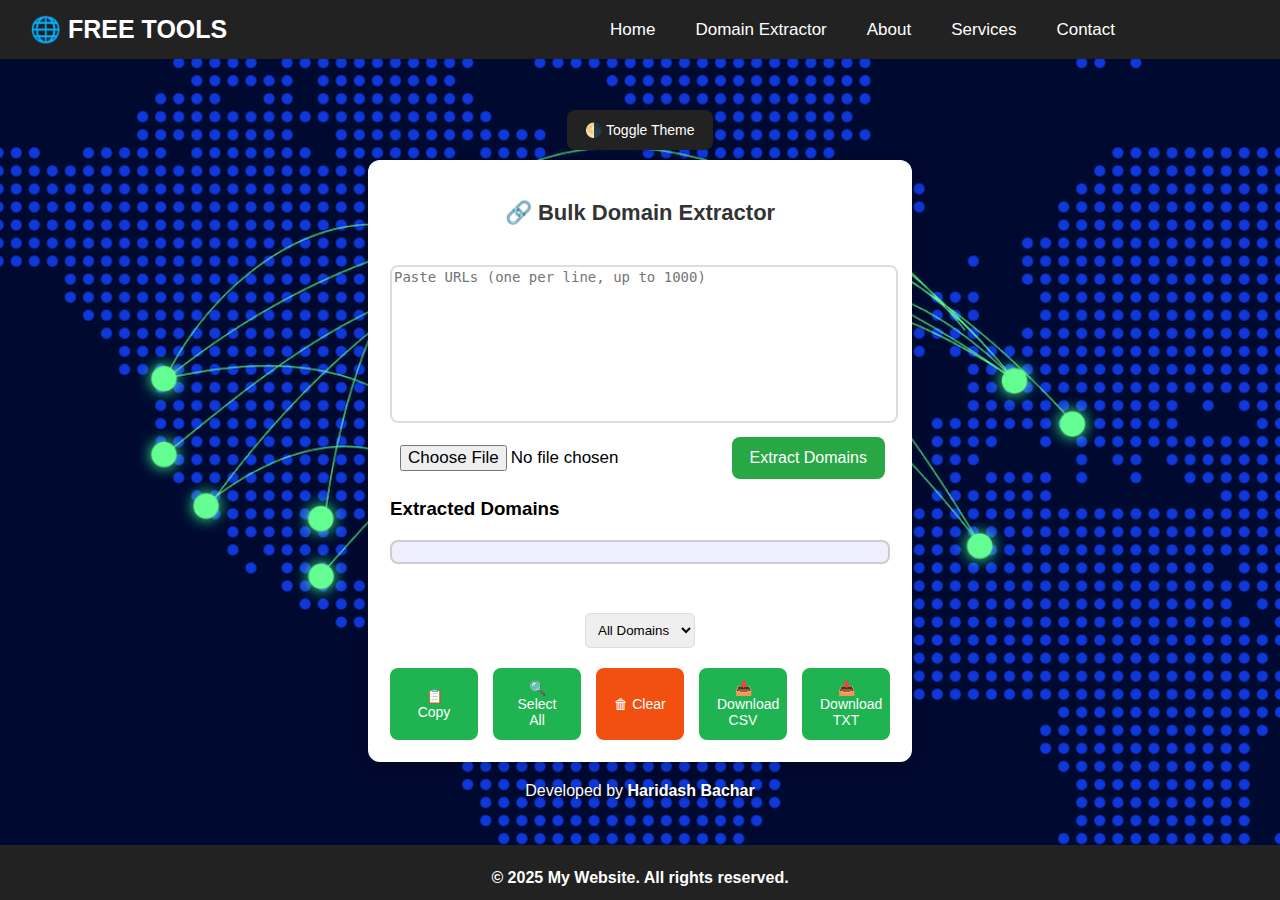
==== domain.html @ f0e25474 "Add files via upload" ====
<!DOCTYPE html>
<html lang="en">
<head>
    <meta charset="UTF-8">
    <meta name="viewport" content="width=device-width, initial-scale=1.0">
    <title>Personal Domain Extractor</title>
    <link rel="stylesheet" href="styles.css">
</head>
<body>


      <!-- Navbar -->
      <header>
        <div class="logo">🌐 FREE TOOLS</div>
        <nav class="navbar">
            <ul class="nav-links">
                <li><a href="index.html">Home</a></li>
                <li><a href="#">Domain Extractor</a></li>
                <li><a href="about.html">About</a></li>
                <li><a href="services.html">Services</a></li>
                <li><a href="contact.html">Contact</a></li>
            </ul>
        </nav>
    </header>





    <button class="toggle-theme" onclick="toggleTheme()">🌗 Toggle Theme</button>
    <div class="container">
        <h2>🔗 Bulk Domain Extractor</h2>
        <p id="totalInput">Total Input: 0 URLs</p>
        <textarea id="urlInput" placeholder="Paste URLs (one per line, up to 1000)"></textarea>
        <input type="file" id="fileUpload" accept=".txt,.csv" onchange="handleFileUpload()">
        
        <button class="extract-btn" onclick="extractDomains()">Extract Domains</button>
        <div id="progress" class="hidden">⏳ Processing...</div>

        <div class="extract-domain">
            <h3>Extracted Domains</h3>
        </div>

        <div class="result-box">
            <div id="result"></div>
        </div>
        <p id="totalOutput" class="total-output">Total Extracted: 0 Domains</p>
        <select id="tldFilter">
            <option value="all">All Domains</option>
            <option value=".com">.com</option>
            <option value=".net">.net</option>
            <option value=".org">.org</option>
            <option value=".org">.biz</option>
            <option value=".org">.info</option>
            <option value=".org">.asia</option>
            <option value=".org">.mobi</option>
            <option value=".org">.tv</option>
            <option value=".org">.gov</option>
            <option value=".org">.edu</option>
            <option value=".org">.us</option>
            <option value=".org">.in</option>
            <option value=".org">.co</option>
            <option value=".org">.com.co</option>

        </select>
        <div class="btn-container">
            <button id="copyButton" onclick="copyToClipboard()">📋 Copy</button>
            <button onclick="selectAllText()">🔍 Select All</button>
            <button class="clear-btn" onclick="clearFields()">🗑 Clear</button>
            <button onclick="downloadResults('csv')">📥 Download CSV</button>
            <button onclick="downloadResults('txt')">📥 Download TXT</button>

        </div>
    </div>
    <div class="footer">Developed by <strong>Haridash Bachar</strong></div>
    <script src="script.js"></script>
    <footer>
        <p>© 2025 My Website. All rights reserved.</p>
    </footer>
</body>
</html>
---- styles.css ----
/* ======= Navbar ঠিক করা ======= */
/* ======= Navbar ঠিক করা ======= */
header {
    position: fixed;
    top: 0;
    left: 0;
    width: 100%;
    background: #222;
    color: white;
    display: flex;
    justify-content: space-between;
    align-items: center;
    padding: 15px 30px;
    z-index: 1000;

}

body {
    padding-top: 70px; /* Navbar এর জন্য জায়গা রাখবে */
     
        font-family: 'Poppins', sans-serif;
        margin: 0;
        background-color: rgb(14, 15, 15);
        overflow: hidden;
        text-align: center;
        color: rgb(255, 255, 255);
        padding: 10px;
        display: flex;
        flex-direction: column;
        min-height: 100vh;
        justify-content: center;
        align-items: center;
        transition: background 0.3s ease-in-out;
        background-image: url(./images/new.jpg);
        background-size: cover;
        background-repeat: no-repeat;
        background-position: center;

    
}

html, body {
    height: 100%;
    margin: 0;
    padding: 0;
    display: flex;
    flex-direction: column;
}



.logo {
    font-size: 25px;
    font-weight: 700;
    cursor: pointer;
}

/* ======= Navbar মেনু বাম পাশে আনা ======= */
.navbar {
    margin-right: 180px; /* এটি ডান দিক থেকে দূরে সরাবে */
    margin-left: 50px; /* বাম দিকে একটু সরাবে */
}

/* ======= Navbar লিংক ঠিক করা ======= */
.navbar ul {
    list-style: none;
    margin: 0;
    padding: 0;
    display: flex;
    gap: 10px;
}

.navbar ul li {
    margin: 0 15px;
}

.navbar ul li a {
    color: white;
    text-decoration: none;
    font-size: 17px;
}

.navbar ul li a:hover {
    color: #f0a500;
}

.particle {
    position: absolute;
    width: 8px;
    height: 8px;
    border-radius: 50%;
    pointer-events: none;
    box-shadow: 0 0 10px white;
    animation: fadeOut 1.5s ease-out forwards;
}


.container {
    background: rgb(255, 255, 255);
    padding: 20px;
    max-width: 500px;
    border-radius: 12px;
    box-shadow: 0px 5px 15px rgba(0, 0, 0, 0.2);
    color: #000000;
    transition: all 0.3s ease-in-out;
    border: 2px solid white;
    margin-top: -50px;
}



h2 {
    color: #333;
    font-size: 22px;
    margin-bottom: 15px;
}

p {
    font-size: 16px;
    font-weight: bold;
    color: #ffffff;
    margin-bottom: 5px;
}

textarea {
    width: 100%;
    height: 150px;
    border: 2px solid #ddd;
    border-radius: 8px;
    resize: none;
    font-size: 14px;
    align-items: center;
}

#fileUpload {
    font-size: 17px;
    width: max-content;
    padding: 5px;
}


.extract-domain {
    text-align: left;
    width: max-content;

}
.result-box {
    background: #eef;
    border-radius: 8px;
    padding: 10px;
    max-height: 100px;
    overflow-y: auto;
    font-size: 14px;
    text-align: left;
    word-break: break-word;
    margin-top: 20px;
    border: 2px solid #ccc;
    transition: all 0.3s ease-in-out;
    resize: none;

}



button {
    margin-top: 10px;
    padding: 12px 18px;
    border: none;
    border-radius: 8px;
    font-size: 14px;
    cursor: pointer;
    transition: 0.3s;
}

.extract-btn {
    background-color: #28a745;
    color: white;
    font-size: 16px;
    font-weight: 500;
}


.extract-btn:hover {
    background-color: #11521f;
}

.btn-container {
    display: flex;
    justify-content: space-between;
    flex-wrap: wrap;
    gap: 15px;
    margin-top: 10px;
}

.btn-container button {
    flex: 1;
    min-width: 80px;
    background-color: #20b351;
    color: white;
    font-size: 14px;
}

.btn-container button:hover {
    background-color: #0056b3;
}

.clear-btn {
    background-color: #f15011 !important;
}

.clear-btn:hover {
    background-color: #9b1f30 !important;
}

.footer {
    margin-top: 20px;
    font-size: 16px;
    color: white;
    text-shadow: 1px 1px 5px rgba(0, 0, 0, 0.3);
}

/* New Features */
.hidden {
    display: none;
}

#progress {
    margin-top: 10px;
    font-size: 14px;
    color: #ff9800;
}

#invalidUrls {
    color: red;
    font-size: 14px;
    margin-top: 10px;
    max-height: 100px;
    overflow-y: auto;
}

#tldFilter {
    margin-top: 10px;
    padding: 8px;
    border-radius: 5px;
    border: 1px solid #ddd;
}

.toggle-theme {
    background-color: #222;
    color: white;
    border-radius: 8px;
    font-size: 14px;
    cursor: pointer;
    margin-bottom: 60px;
    transition: 0.3s;
}

.toggle-theme:hover {
    background-color: #444;
}

/* Dark Mode */
.dark-mode {
    background: #222;
    color: white;
}

.dark-mode .container {
    background: #333;
    color: white;
}

.dark-mode .result-box {
    background: #444;
    color: white;
    border-color: #666;
}

@keyframes fadeOut {
    0% { opacity: 1; transform: scale(1); }
    100% { opacity: 0; transform: scale(2); }
}

/* ======= Footer নিচে রাখার CSS ======= */

main {
    flex: 1; /* এটি কন্টেন্টকে মাঝখানে রাখতে সাহায্য করবে */
}

footer {
    background: #222;
    color: rgb(255, 255, 255);
    text-align: center;
    padding: 8px;
    width: 100%;
    position: fixed;
    bottom: 0;
}
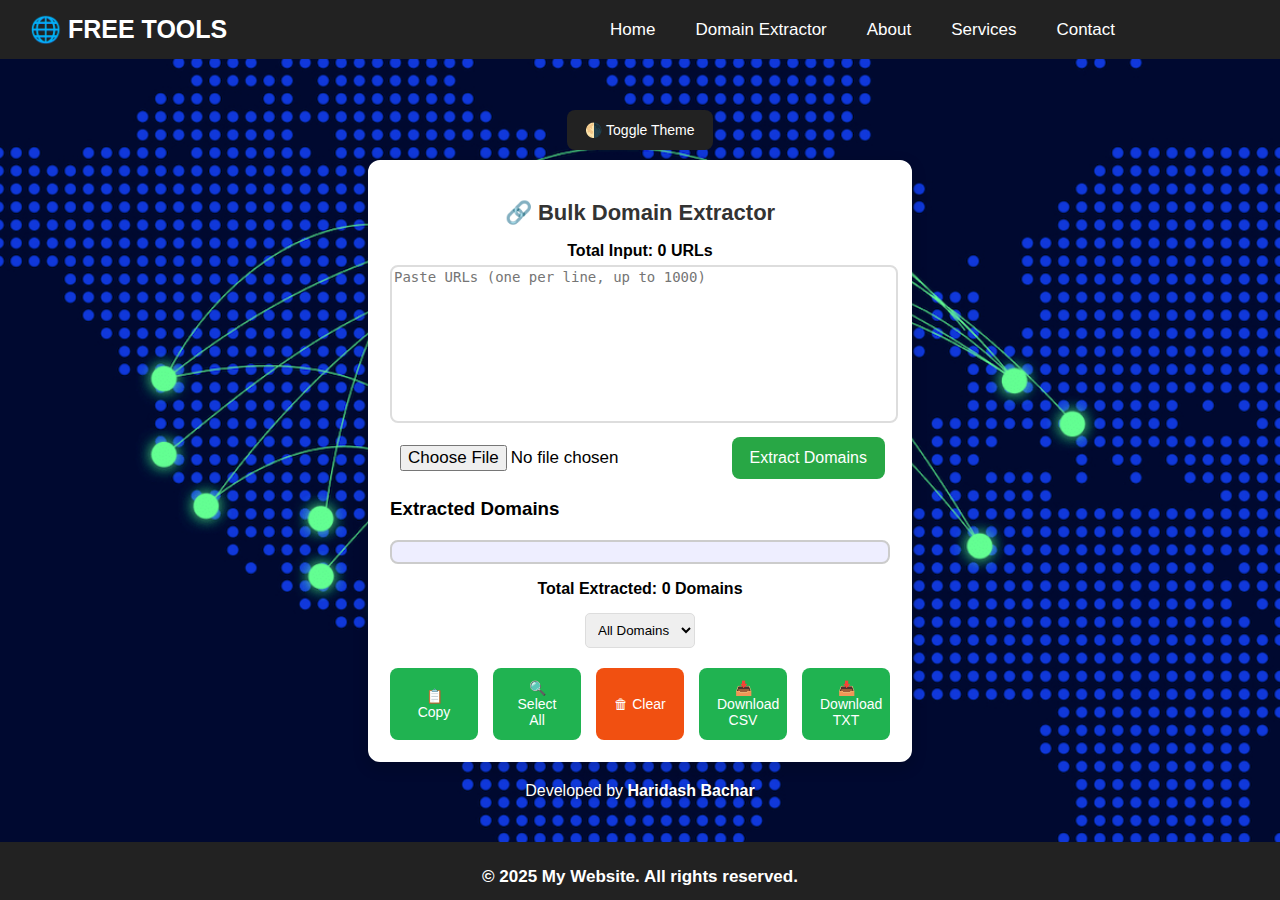
==== commit da9268d5: "Update domain.html" ====
--- a/domain.html
+++ b/domain.html
@@ -75,7 +75,7 @@
     <div class="footer">Developed by <strong>Haridash Bachar</strong></div>
     <script src="script.js"></script>
     <footer>
-        <p>© 2025 My Website. All rights reserved.</p>
+        <p class="footer_color">© 2025 My Website. All rights reserved.</p>
     </footer>
 </body>
 </html>
--- a/styles.css
+++ b/styles.css
@@ -118,7 +118,7 @@
 p {
     font-size: 16px;
     font-weight: bold;
-    color: #ffffff;
+    color: #000000;
     margin-bottom: 5px;
 }
 
@@ -296,3 +296,13 @@
     position: fixed;
     bottom: 0;
 }
+.footer_color {
+    color: white;
+    font-size: 17px;
+
+}
+.p1 {
+    color:white;
+    font-size: 25px;
+
+}
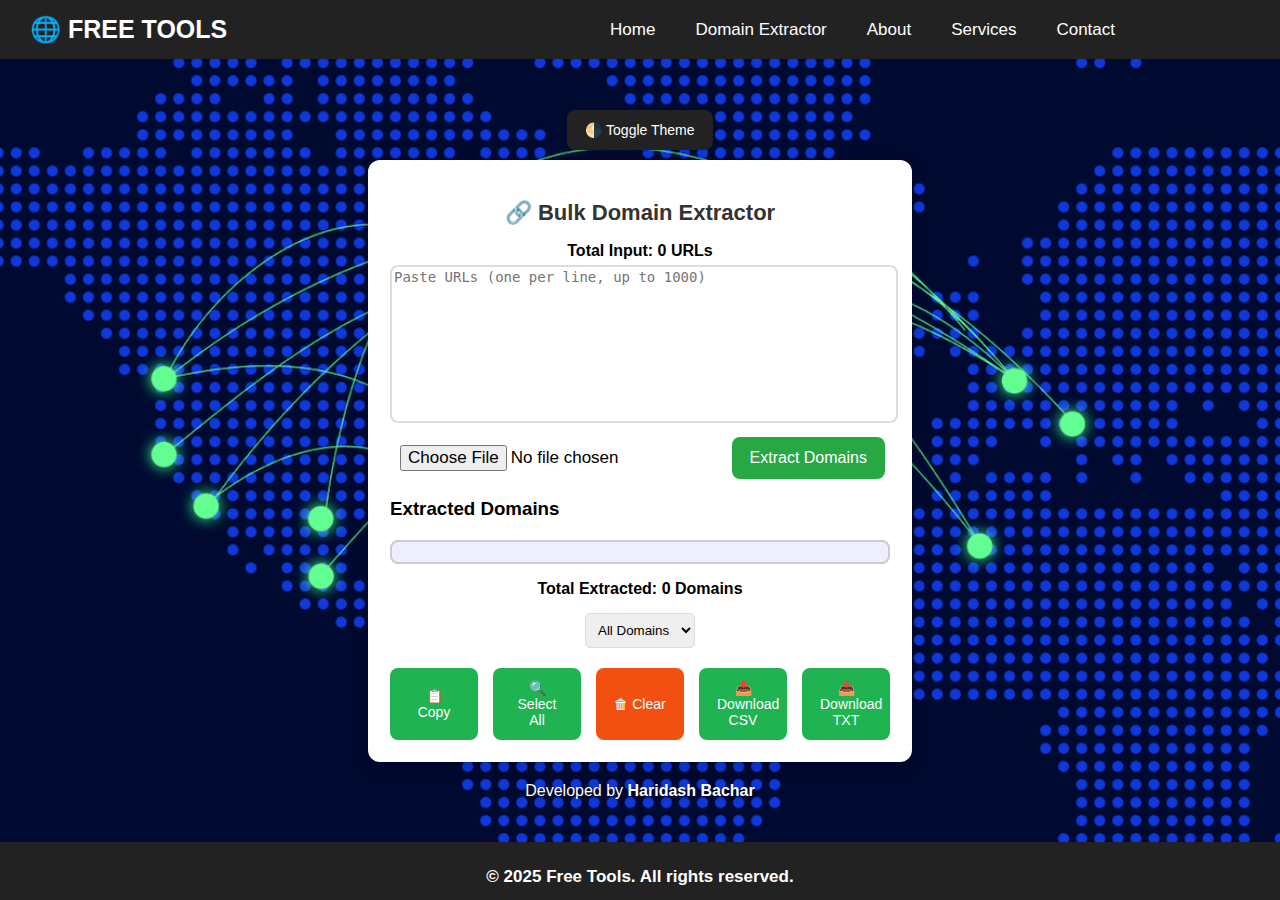
==== commit 6f628ec1: "Update domain.html" ====
--- a/domain.html
+++ b/domain.html
@@ -75,7 +75,7 @@
     <div class="footer">Developed by <strong>Haridash Bachar</strong></div>
     <script src="script.js"></script>
     <footer>
-        <p class="footer_color">© 2025 My Website. All rights reserved.</p>
+        <p class="footer_color">© 2025 Free Tools. All rights reserved.</p>
     </footer>
 </body>
 </html>
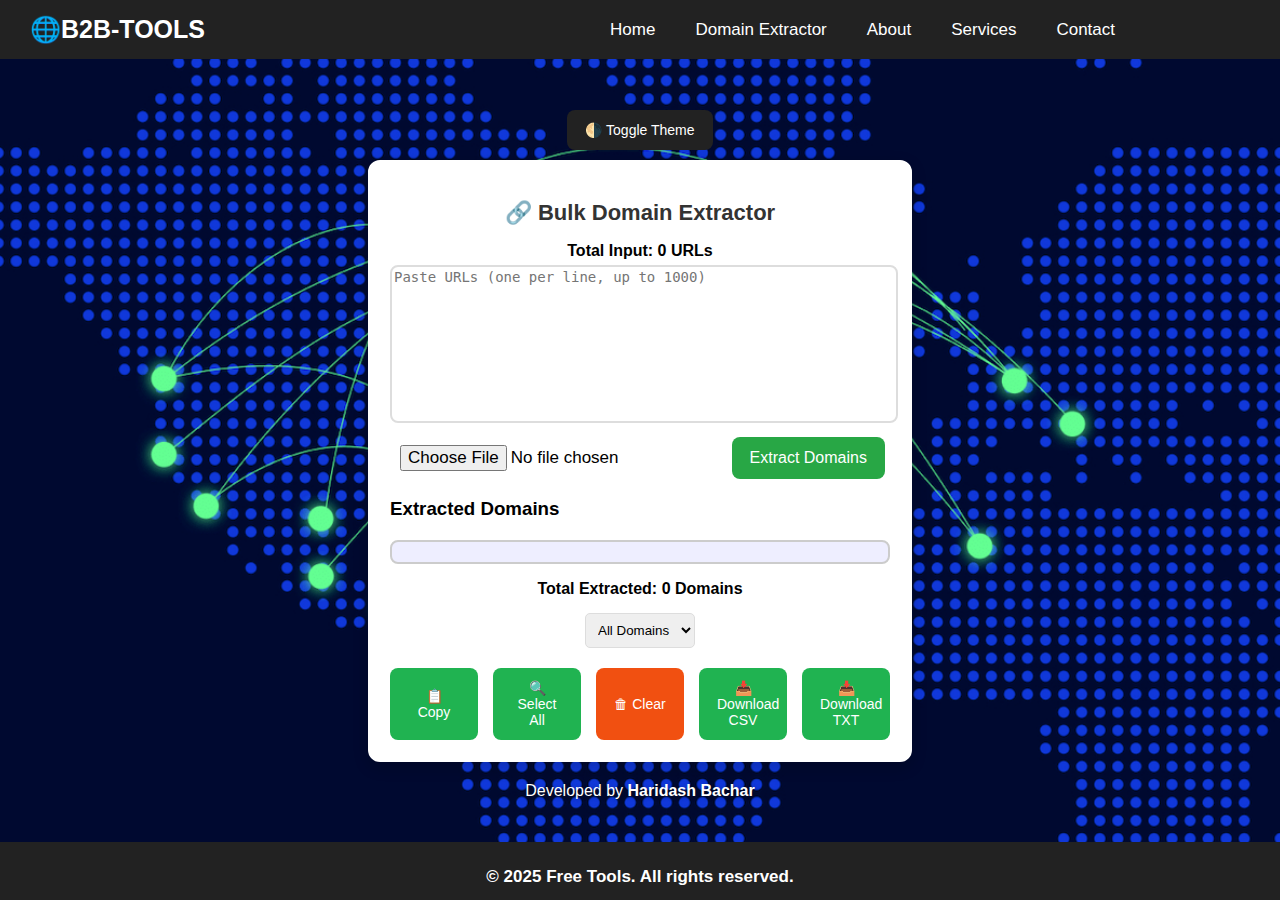
==== commit 42e10dc6: "Update domain.html" ====
--- a/domain.html
+++ b/domain.html
@@ -3,7 +3,7 @@
 <head>
     <meta charset="UTF-8">
     <meta name="viewport" content="width=device-width, initial-scale=1.0">
-    <title>Personal Domain Extractor</title>
+    <title>B2B Lead Tools</title>
     <link rel="stylesheet" href="styles.css">
 </head>
 <body>
@@ -11,14 +11,14 @@
 
       <!-- Navbar -->
       <header>
-        <div class="logo">🌐 FREE TOOLS</div>
+        <div class="logo">🌐B2B-TOOLS</div>
         <nav class="navbar">
             <ul class="nav-links">
                 <li><a href="index.html">Home</a></li>
                 <li><a href="#">Domain Extractor</a></li>
-                <li><a href="about.html">About</a></li>
-                <li><a href="services.html">Services</a></li>
-                <li><a href="contact.html">Contact</a></li>
+                <li><a href="#">About</a></li>
+                <li><a href="#">Services</a></li>
+                <li><a href="#">Contact</a></li>
             </ul>
         </nav>
     </header>
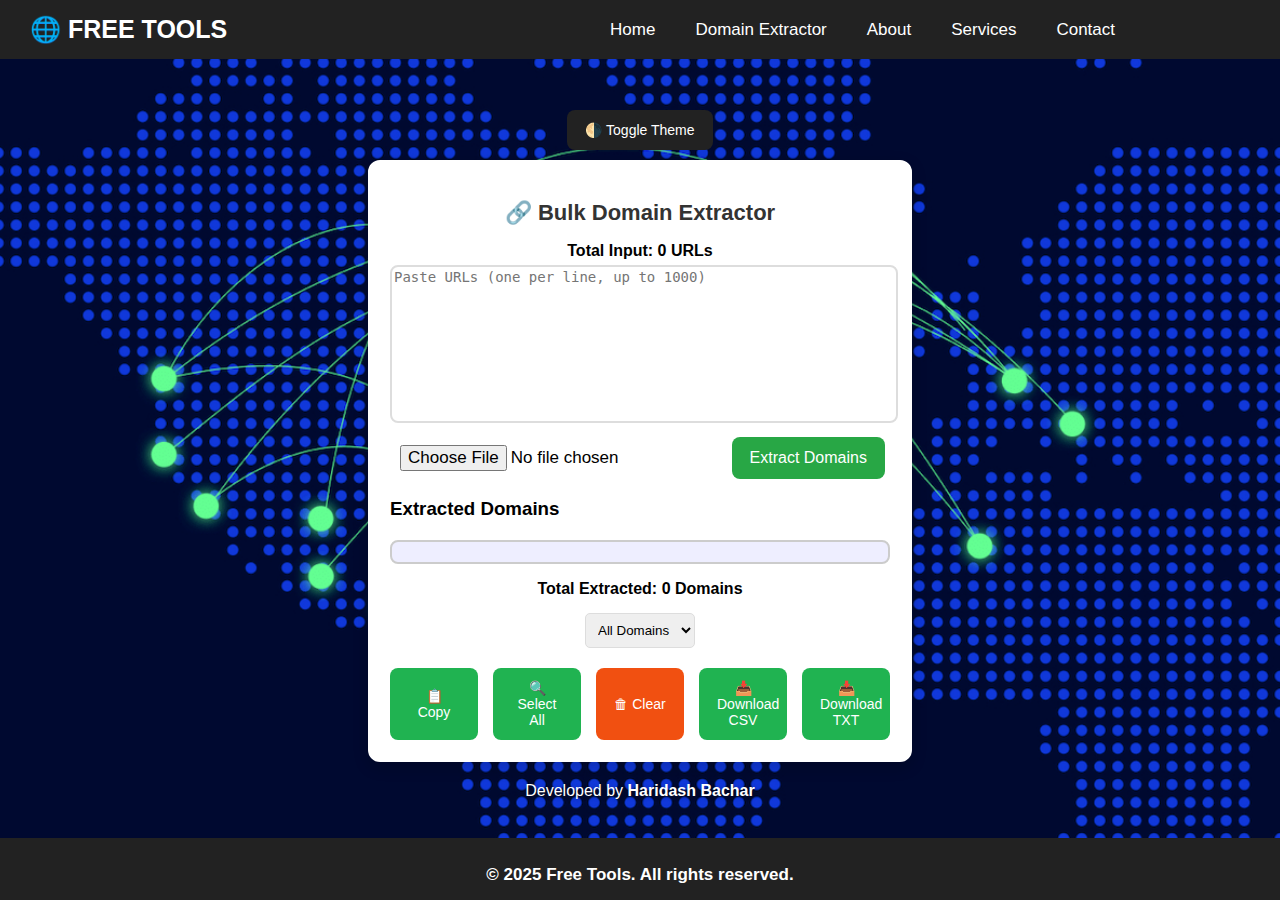
==== commit 84fdb317: "initial commit" ====
--- a/domain.html
+++ b/domain.html
@@ -1,81 +1,81 @@
-<!DOCTYPE html>
-<html lang="en">
-<head>
-    <meta charset="UTF-8">
-    <meta name="viewport" content="width=device-width, initial-scale=1.0">
-    <title>B2B Lead Tools</title>
-    <link rel="stylesheet" href="styles.css">
-</head>
-<body>
-
-
-      <!-- Navbar -->
-      <header>
-        <div class="logo">🌐B2B-TOOLS</div>
-        <nav class="navbar">
-            <ul class="nav-links">
-                <li><a href="index.html">Home</a></li>
-                <li><a href="#">Domain Extractor</a></li>
-                <li><a href="#">About</a></li>
-                <li><a href="#">Services</a></li>
-                <li><a href="#">Contact</a></li>
-            </ul>
-        </nav>
-    </header>
-
-
-
-
-
-    <button class="toggle-theme" onclick="toggleTheme()">🌗 Toggle Theme</button>
-    <div class="container">
-        <h2>🔗 Bulk Domain Extractor</h2>
-        <p id="totalInput">Total Input: 0 URLs</p>
-        <textarea id="urlInput" placeholder="Paste URLs (one per line, up to 1000)"></textarea>
-        <input type="file" id="fileUpload" accept=".txt,.csv" onchange="handleFileUpload()">
-        
-        <button class="extract-btn" onclick="extractDomains()">Extract Domains</button>
-        <div id="progress" class="hidden">⏳ Processing...</div>
-
-        <div class="extract-domain">
-            <h3>Extracted Domains</h3>
-        </div>
-
-        <div class="result-box">
-            <div id="result"></div>
-        </div>
-        <p id="totalOutput" class="total-output">Total Extracted: 0 Domains</p>
-        <select id="tldFilter">
-            <option value="all">All Domains</option>
-            <option value=".com">.com</option>
-            <option value=".net">.net</option>
-            <option value=".org">.org</option>
-            <option value=".org">.biz</option>
-            <option value=".org">.info</option>
-            <option value=".org">.asia</option>
-            <option value=".org">.mobi</option>
-            <option value=".org">.tv</option>
-            <option value=".org">.gov</option>
-            <option value=".org">.edu</option>
-            <option value=".org">.us</option>
-            <option value=".org">.in</option>
-            <option value=".org">.co</option>
-            <option value=".org">.com.co</option>
-
-        </select>
-        <div class="btn-container">
-            <button id="copyButton" onclick="copyToClipboard()">📋 Copy</button>
-            <button onclick="selectAllText()">🔍 Select All</button>
-            <button class="clear-btn" onclick="clearFields()">🗑 Clear</button>
-            <button onclick="downloadResults('csv')">📥 Download CSV</button>
-            <button onclick="downloadResults('txt')">📥 Download TXT</button>
-
-        </div>
-    </div>
-    <div class="footer">Developed by <strong>Haridash Bachar</strong></div>
-    <script src="script.js"></script>
-    <footer>
-        <p class="footer_color">© 2025 Free Tools. All rights reserved.</p>
-    </footer>
-</body>
-</html>
+<!DOCTYPE html>
+<html lang="en">
+<head>
+    <meta charset="UTF-8">
+    <meta name="viewport" content="width=device-width, initial-scale=1.0">
+    <title>Domain Extractor | Free tools</title>
+    <link rel="stylesheet" href="styles.css">
+</head>
+<body>
+
+
+      <!-- Navbar -->
+      <header>
+        <div class="logo">🌐 FREE TOOLS</div>
+        <nav class="navbar">
+            <ul class="nav-links">
+                <li><a href="index.html">Home</a></li>
+                <li><a href="#">Domain Extractor</a></li>
+                <li><a href="about.html">About</a></li>
+                <li><a href="services.html">Services</a></li>
+                <li><a href="contact.html">Contact</a></li>
+            </ul>
+        </nav>
+    </header>
+
+
+
+
+
+    <button class="toggle-theme" onclick="toggleTheme()">🌗 Toggle Theme</button>
+    <div class="container">
+        <h2>🔗 Bulk Domain Extractor</h2>
+        <p id="totalInput">Total Input: 0 URLs</p>
+        <textarea id="urlInput" placeholder="Paste URLs (one per line, up to 1000)"></textarea>
+        <input type="file" id="fileUpload" accept=".txt,.csv" onchange="handleFileUpload()">
+        
+        <button class="extract-btn" onclick="extractDomains()">Extract Domains</button>
+        <div id="progress" class="hidden">⏳ Processing...</div>
+
+        <div class="extract-domain">
+            <h3>Extracted Domains</h3>
+        </div>
+
+        <div class="result-box">
+            <div id="result"></div>
+        </div>
+        <p id="totalOutput" class="total-output">Total Extracted: 0 Domains</p>
+        <select id="tldFilter">
+            <option value="all">All Domains</option>
+            <option value=".com">.com</option>
+            <option value=".net">.net</option>
+            <option value=".org">.org</option>
+            <option value=".org">.biz</option>
+            <option value=".org">.info</option>
+            <option value=".org">.asia</option>
+            <option value=".org">.mobi</option>
+            <option value=".org">.tv</option>
+            <option value=".org">.gov</option>
+            <option value=".org">.edu</option>
+            <option value=".org">.us</option>
+            <option value=".org">.in</option>
+            <option value=".org">.co</option>
+            <option value=".org">.com.co</option>
+
+        </select>
+        <div class="btn-container">
+            <button id="copyButton" onclick="copyToClipboard()">📋 Copy</button>
+            <button onclick="selectAllText()">🔍 Select All</button>
+            <button class="clear-btn" onclick="clearFields()">🗑 Clear</button>
+            <button onclick="downloadResults('csv')">📥 Download CSV</button>
+            <button onclick="downloadResults('txt')">📥 Download TXT</button>
+
+        </div>
+    </div>
+    <div class="footer">Developed by <strong>Haridash Bachar</strong></div>
+    <script src="script.js"></script>
+    <footer>
+        <p class="footer_color">© 2025 Free Tools. All rights reserved.</p>
+    </footer>
+</body>
+</html>
--- a/styles.css
+++ b/styles.css
@@ -1,308 +1,319 @@
-/* ======= Navbar ঠিক করা ======= */
-/* ======= Navbar ঠিক করা ======= */
-header {
-    position: fixed;
-    top: 0;
-    left: 0;
-    width: 100%;
-    background: #222;
-    color: white;
-    display: flex;
-    justify-content: space-between;
-    align-items: center;
-    padding: 15px 30px;
-    z-index: 1000;
-
-}
-
-body {
-    padding-top: 70px; /* Navbar এর জন্য জায়গা রাখবে */
-     
-        font-family: 'Poppins', sans-serif;
-        margin: 0;
-        background-color: rgb(14, 15, 15);
-        overflow: hidden;
-        text-align: center;
-        color: rgb(255, 255, 255);
-        padding: 10px;
-        display: flex;
-        flex-direction: column;
-        min-height: 100vh;
-        justify-content: center;
-        align-items: center;
-        transition: background 0.3s ease-in-out;
-        background-image: url(./images/new.jpg);
-        background-size: cover;
-        background-repeat: no-repeat;
-        background-position: center;
-
-    
-}
-
-html, body {
-    height: 100%;
-    margin: 0;
-    padding: 0;
-    display: flex;
-    flex-direction: column;
-}
-
-
-
-.logo {
-    font-size: 25px;
-    font-weight: 700;
-    cursor: pointer;
-}
-
-/* ======= Navbar মেনু বাম পাশে আনা ======= */
-.navbar {
-    margin-right: 180px; /* এটি ডান দিক থেকে দূরে সরাবে */
-    margin-left: 50px; /* বাম দিকে একটু সরাবে */
-}
-
-/* ======= Navbar লিংক ঠিক করা ======= */
-.navbar ul {
-    list-style: none;
-    margin: 0;
-    padding: 0;
-    display: flex;
-    gap: 10px;
-}
-
-.navbar ul li {
-    margin: 0 15px;
-}
-
-.navbar ul li a {
-    color: white;
-    text-decoration: none;
-    font-size: 17px;
-}
-
-.navbar ul li a:hover {
-    color: #f0a500;
-}
-
-.particle {
-    position: absolute;
-    width: 8px;
-    height: 8px;
-    border-radius: 50%;
-    pointer-events: none;
-    box-shadow: 0 0 10px white;
-    animation: fadeOut 1.5s ease-out forwards;
-}
-
-
-.container {
-    background: rgb(255, 255, 255);
-    padding: 20px;
-    max-width: 500px;
-    border-radius: 12px;
-    box-shadow: 0px 5px 15px rgba(0, 0, 0, 0.2);
-    color: #000000;
-    transition: all 0.3s ease-in-out;
-    border: 2px solid white;
-    margin-top: -50px;
-}
-
-
-
-h2 {
-    color: #333;
-    font-size: 22px;
-    margin-bottom: 15px;
-}
-
-p {
-    font-size: 16px;
-    font-weight: bold;
-    color: #000000;
-    margin-bottom: 5px;
-}
-
-textarea {
-    width: 100%;
-    height: 150px;
-    border: 2px solid #ddd;
-    border-radius: 8px;
-    resize: none;
-    font-size: 14px;
-    align-items: center;
-}
-
-#fileUpload {
-    font-size: 17px;
-    width: max-content;
-    padding: 5px;
-}
-
-
-.extract-domain {
-    text-align: left;
-    width: max-content;
-
-}
-.result-box {
-    background: #eef;
-    border-radius: 8px;
-    padding: 10px;
-    max-height: 100px;
-    overflow-y: auto;
-    font-size: 14px;
-    text-align: left;
-    word-break: break-word;
-    margin-top: 20px;
-    border: 2px solid #ccc;
-    transition: all 0.3s ease-in-out;
-    resize: none;
-
-}
-
-
-
-button {
-    margin-top: 10px;
-    padding: 12px 18px;
-    border: none;
-    border-radius: 8px;
-    font-size: 14px;
-    cursor: pointer;
-    transition: 0.3s;
-}
-
-.extract-btn {
-    background-color: #28a745;
-    color: white;
-    font-size: 16px;
-    font-weight: 500;
-}
-
-
-.extract-btn:hover {
-    background-color: #11521f;
-}
-
-.btn-container {
-    display: flex;
-    justify-content: space-between;
-    flex-wrap: wrap;
-    gap: 15px;
-    margin-top: 10px;
-}
-
-.btn-container button {
-    flex: 1;
-    min-width: 80px;
-    background-color: #20b351;
-    color: white;
-    font-size: 14px;
-}
-
-.btn-container button:hover {
-    background-color: #0056b3;
-}
-
-.clear-btn {
-    background-color: #f15011 !important;
-}
-
-.clear-btn:hover {
-    background-color: #9b1f30 !important;
-}
-
-.footer {
-    margin-top: 20px;
-    font-size: 16px;
-    color: white;
-    text-shadow: 1px 1px 5px rgba(0, 0, 0, 0.3);
-}
-
-/* New Features */
-.hidden {
-    display: none;
-}
-
-#progress {
-    margin-top: 10px;
-    font-size: 14px;
-    color: #ff9800;
-}
-
-#invalidUrls {
-    color: red;
-    font-size: 14px;
-    margin-top: 10px;
-    max-height: 100px;
-    overflow-y: auto;
-}
-
-#tldFilter {
-    margin-top: 10px;
-    padding: 8px;
-    border-radius: 5px;
-    border: 1px solid #ddd;
-}
-
-.toggle-theme {
-    background-color: #222;
-    color: white;
-    border-radius: 8px;
-    font-size: 14px;
-    cursor: pointer;
-    margin-bottom: 60px;
-    transition: 0.3s;
-}
-
-.toggle-theme:hover {
-    background-color: #444;
-}
-
-/* Dark Mode */
-.dark-mode {
-    background: #222;
-    color: white;
-}
-
-.dark-mode .container {
-    background: #333;
-    color: white;
-}
-
-.dark-mode .result-box {
-    background: #444;
-    color: white;
-    border-color: #666;
-}
-
-@keyframes fadeOut {
-    0% { opacity: 1; transform: scale(1); }
-    100% { opacity: 0; transform: scale(2); }
-}
-
-/* ======= Footer নিচে রাখার CSS ======= */
-
-main {
-    flex: 1; /* এটি কন্টেন্টকে মাঝখানে রাখতে সাহায্য করবে */
-}
-
-footer {
-    background: #222;
-    color: rgb(255, 255, 255);
-    text-align: center;
-    padding: 8px;
-    width: 100%;
-    position: fixed;
-    bottom: 0;
-}
-.footer_color {
-    color: white;
-    font-size: 17px;
-
-}
-.p1 {
-    color:white;
-    font-size: 25px;
-
-}
+/* ======= Navbar ঠিক করা ======= */
+/* ======= Navbar ঠিক করা ======= */
+header {
+    position: fixed;
+    top: 0;
+    left: 0;
+    width: 100%;
+    background: #222;
+    color: white;
+    display: flex;
+    justify-content: space-between;
+    align-items: center;
+    padding: 15px 30px;
+    z-index: 1000;
+
+}
+
+body {
+    padding-top: 70px; /* Navbar এর জন্য জায়গা রাখবে */
+     
+        font-family: 'Poppins', sans-serif;
+        margin: 0;
+        background-color: rgb(14, 15, 15);
+        overflow: hidden;
+        text-align: center;
+        color: rgb(255, 255, 255);
+        padding: 10px;
+        display: flex;
+        flex-direction: column;
+        min-height: 100vh;
+        justify-content: center;
+        align-items: center;
+        transition: background 0.3s ease-in-out;
+        background-image: url(./images/new.jpg);
+        background-size: cover;
+        background-repeat: no-repeat;
+        background-position: center;
+
+    
+}
+
+html, body {
+    height: 100%;
+    margin: 0;
+    padding: 0;
+    display: flex;
+    flex-direction: column;
+}
+
+
+
+.logo {
+    font-size: 25px;
+    font-weight: 700;
+    cursor: pointer;
+}
+
+/* ======= Navbar মেনু বাম পাশে আনা ======= */
+.navbar {
+    margin-right: 180px; /* এটি ডান দিক থেকে দূরে সরাবে */
+    margin-left: 50px; /* বাম দিকে একটু সরাবে */
+}
+
+/* ======= Navbar লিংক ঠিক করা ======= */
+.navbar ul {
+    list-style: none;
+    margin: 0;
+    padding: 0;
+    display: flex;
+    gap: 10px;
+}
+
+.navbar ul li {
+    margin: 0 15px;
+}
+
+.navbar ul li a {
+    color: white;
+    text-decoration: none;
+    font-size: 17px;
+}
+
+.navbar ul li a:hover {
+    color: #f0a500;
+}
+
+.particle {
+    position: absolute;
+    width: 8px;
+    height: 8px;
+    border-radius: 50%;
+    pointer-events: none;
+    box-shadow: 0 0 10px white;
+    animation: fadeOut 1.5s ease-out forwards;
+}
+
+
+.maintanance {
+    color: #333;
+    background: rgb(255, 255, 255);
+    padding: 20px;
+    border-radius: 10px;
+    box-shadow: 0px 0px 10px rgba(0, 0, 0, 0.1);
+}
+
+
+.container {
+    background: rgb(255, 255, 255);
+    padding: 20px;
+    max-width: 500px;
+    border-radius: 12px;
+    box-shadow: 0px 5px 15px rgba(0, 0, 0, 0.2);
+    color: #000000;
+    transition: all 0.3s ease-in-out;
+    border: 2px solid white;
+    margin-top: -50px;
+}
+
+
+
+h2 {
+    color: #333;
+    font-size: 22px;
+    margin-bottom: 15px;
+}
+
+p {
+    font-size: 16px;
+    font-weight: bold;
+    color: #000000;
+    margin-bottom: 5px;
+}
+
+textarea {
+    width: 100%;
+    height: 150px;
+    border: 2px solid #ddd;
+    border-radius: 8px;
+    resize: none;
+    font-size: 14px;
+    align-items: center;
+}
+
+#fileUpload {
+    font-size: 17px;
+    width: max-content;
+    padding: 5px;
+}
+
+
+.extract-domain {
+    text-align: left;
+    width: max-content;
+
+}
+.result-box {
+    background: #eef;
+    border-radius: 8px;
+    padding: 10px;
+    max-height: 100px;
+    overflow-y: auto;
+    font-size: 14px;
+    text-align: left;
+    word-break: break-word;
+    margin-top: 20px;
+    border: 2px solid #ccc;
+    transition: all 0.3s ease-in-out;
+    resize: none;
+
+}
+
+
+
+button {
+    margin-top: 10px;
+    padding: 12px 18px;
+    border: none;
+    border-radius: 8px;
+    font-size: 14px;
+    cursor: pointer;
+    transition: 0.3s;
+}
+
+.extract-btn {
+    background-color: #28a745;
+    color: white;
+    font-size: 16px;
+    font-weight: 500;
+}
+
+
+.extract-btn:hover {
+    background-color: #11521f;
+}
+
+.btn-container {
+    display: flex;
+    justify-content: space-between;
+    flex-wrap: wrap;
+    gap: 15px;
+    margin-top: 10px;
+}
+
+.btn-container button {
+    flex: 1;
+    min-width: 80px;
+    background-color: #20b351;
+    color: white;
+    font-size: 14px;
+}
+
+.btn-container button:hover {
+    background-color: #0056b3;
+}
+
+.clear-btn {
+    background-color: #f15011 !important;
+}
+
+.clear-btn:hover {
+    background-color: #9b1f30 !important;
+}
+
+.footer {
+    margin-top: 20px;
+    font-size: 16px;
+    color: white;
+    text-shadow: 1px 1px 5px rgba(0, 0, 0, 0.3);
+}
+
+/* New Features */
+.hidden {
+    display: none;
+}
+
+#progress {
+    margin-top: 10px;
+    font-size: 14px;
+    color: #ff9800;
+}
+
+#invalidUrls {
+    color: red;
+    font-size: 14px;
+    margin-top: 10px;
+    max-height: 100px;
+    overflow-y: auto;
+}
+
+#tldFilter {
+    margin-top: 10px;
+    padding: 8px;
+    border-radius: 5px;
+    border: 1px solid #ddd;
+}
+
+.toggle-theme {
+    background-color: #222;
+    color: white;
+    border-radius: 8px;
+    font-size: 14px;
+    cursor: pointer;
+    margin-bottom: 60px;
+    transition: 0.3s;
+}
+
+.toggle-theme:hover {
+    background-color: #444;
+}
+
+/* Dark Mode */
+.dark-mode {
+    background: #222;
+    color: white;
+}
+
+.dark-mode .container {
+    background: #333;
+    color: white;
+}
+
+.dark-mode .result-box {
+    background: #444;
+    color: white;
+    border-color: #666;
+}
+
+@keyframes fadeOut {
+    0% { opacity: 1; transform: scale(1); }
+    100% { opacity: 0; transform: scale(2); }
+}
+
+/* ======= Footer নিচে রাখার CSS ======= */
+
+main {
+    flex: 1; /* এটি কন্টেন্টকে মাঝখানে রাখতে সাহায্য করবে */
+}
+
+footer {
+    background: #222;
+    color: rgb(255, 255, 255);
+    text-align: center;
+    padding: 10px;
+    width: 100%;
+    position: fixed;
+    bottom: 0;
+
+}
+
+.footer_color {
+    color: white;
+    font-size: 17px;
+
+}
+.p1 {
+    color:white;
+    font-size: 25px;
+
+}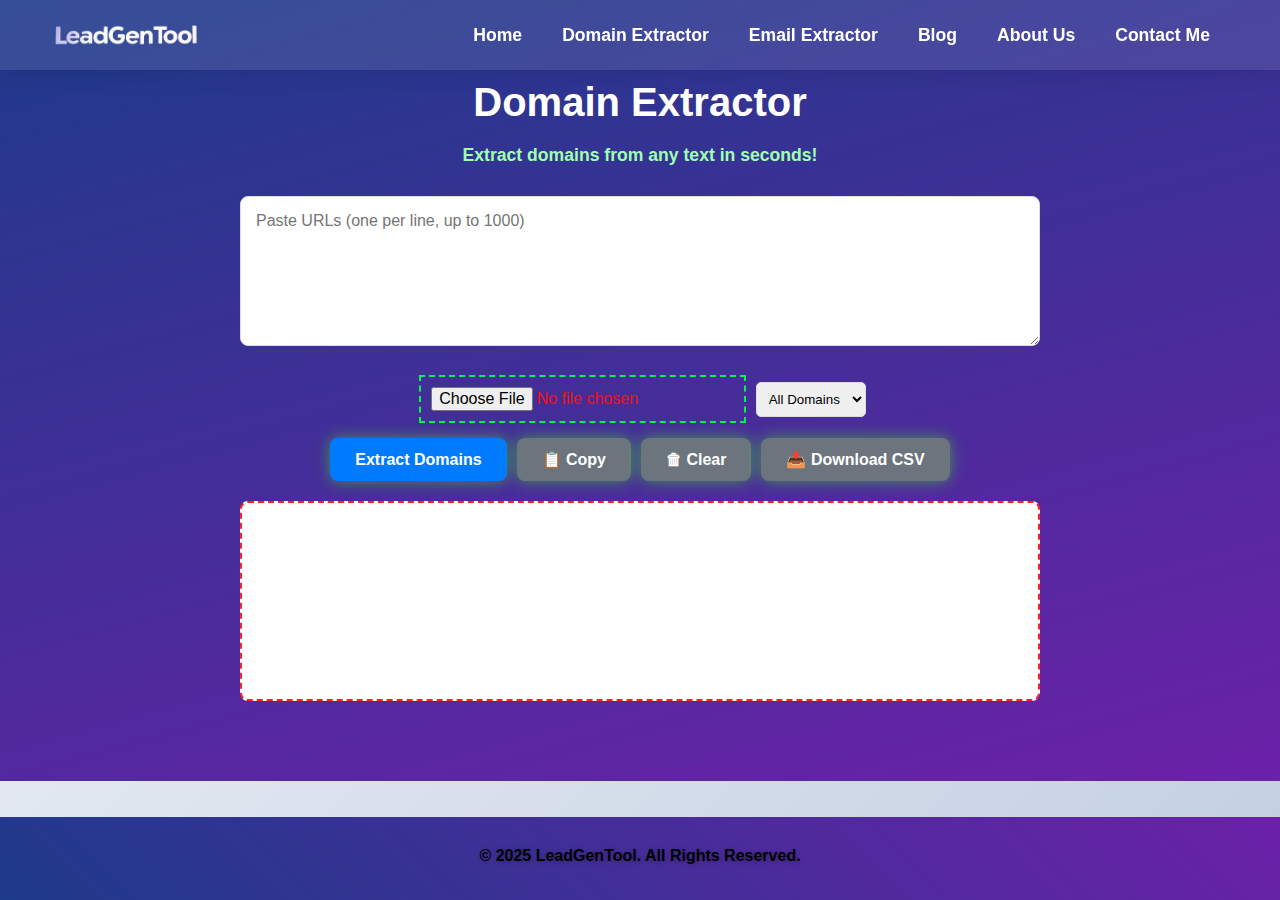
==== commit bb0dfcbc: "Add files via upload" ====
--- a/domain.html
+++ b/domain.html
@@ -1,81 +1,93 @@
-<!DOCTYPE html>
-<html lang="en">
-<head>
-    <meta charset="UTF-8">
-    <meta name="viewport" content="width=device-width, initial-scale=1.0">
-    <title>Domain Extractor | Free tools</title>
-    <link rel="stylesheet" href="styles.css">
-</head>
-<body>
-
-
-      <!-- Navbar -->
-      <header>
-        <div class="logo">🌐 FREE TOOLS</div>
-        <nav class="navbar">
-            <ul class="nav-links">
-                <li><a href="index.html">Home</a></li>
-                <li><a href="#">Domain Extractor</a></li>
-                <li><a href="about.html">About</a></li>
-                <li><a href="services.html">Services</a></li>
-                <li><a href="contact.html">Contact</a></li>
-            </ul>
-        </nav>
-    </header>
-
-
-
-
-
-    <button class="toggle-theme" onclick="toggleTheme()">🌗 Toggle Theme</button>
-    <div class="container">
-        <h2>🔗 Bulk Domain Extractor</h2>
-        <p id="totalInput">Total Input: 0 URLs</p>
-        <textarea id="urlInput" placeholder="Paste URLs (one per line, up to 1000)"></textarea>
-        <input type="file" id="fileUpload" accept=".txt,.csv" onchange="handleFileUpload()">
-        
-        <button class="extract-btn" onclick="extractDomains()">Extract Domains</button>
-        <div id="progress" class="hidden">⏳ Processing...</div>
-
-        <div class="extract-domain">
-            <h3>Extracted Domains</h3>
-        </div>
-
-        <div class="result-box">
-            <div id="result"></div>
-        </div>
-        <p id="totalOutput" class="total-output">Total Extracted: 0 Domains</p>
-        <select id="tldFilter">
-            <option value="all">All Domains</option>
-            <option value=".com">.com</option>
-            <option value=".net">.net</option>
-            <option value=".org">.org</option>
-            <option value=".org">.biz</option>
-            <option value=".org">.info</option>
-            <option value=".org">.asia</option>
-            <option value=".org">.mobi</option>
-            <option value=".org">.tv</option>
-            <option value=".org">.gov</option>
-            <option value=".org">.edu</option>
-            <option value=".org">.us</option>
-            <option value=".org">.in</option>
-            <option value=".org">.co</option>
-            <option value=".org">.com.co</option>
-
-        </select>
-        <div class="btn-container">
-            <button id="copyButton" onclick="copyToClipboard()">📋 Copy</button>
-            <button onclick="selectAllText()">🔍 Select All</button>
-            <button class="clear-btn" onclick="clearFields()">🗑 Clear</button>
-            <button onclick="downloadResults('csv')">📥 Download CSV</button>
-            <button onclick="downloadResults('txt')">📥 Download TXT</button>
-
-        </div>
-    </div>
-    <div class="footer">Developed by <strong>Haridash Bachar</strong></div>
-    <script src="script.js"></script>
-    <footer>
-        <p class="footer_color">© 2025 Free Tools. All rights reserved.</p>
-    </footer>
-</body>
-</html>
+<!DOCTYPE html>
+<html lang="en">
+<head>
+    <meta charset="UTF-8">
+    <meta name="viewport" content="width=device-width, initial-scale=1.0">
+    <title>Domain Extractor - LeadGenTool</title>
+    <link rel="stylesheet" href="css/style.css">
+    <link href="https://fonts.googleapis.com/css2?family=Poppins:wght@400;600;700&display=swap" rel="stylesheet">
+</head>
+<body>
+    <!-- Navbar -->
+    <nav class="navbar">
+        <div class="logo">
+            <img src="assets/logo.png" alt="Logo">
+        </div>
+
+        <div class="menu-toggle">
+            <span class="bar"></span>
+            <span class="bar"></span>
+            <span class="bar"></span>
+        </div>
+
+        <ul class="nav-links">
+            <li><a href="index.html">Home</a></li>
+            <li><a href="domain.html">Domain Extractor</a></li>
+            <li><a href="email.html">Email Extractor</a></li>
+            <li><a href="blog.html">Blog</a></li>
+            <li><a href="about.html">About Us</a></li>
+            <li><a href="contact.html">Contact Me</a></li>
+        </ul>
+    </nav>
+
+    <!-- Tool Section -->
+  <section class="tool-section">
+        <div class="container">
+            <h1>Domain Extractor</h1>
+            <p>Extract domains from any text in seconds!</p>
+            <p class="count"><span id="inputCount"></span></p>
+            <textarea id="domainInput" placeholder="Paste URLs (one per line, up to 1000)" rows="10"></textarea>
+            <input type="file" id="fileUpload" accept=".txt,.csv" onchange="handleFileUpload()">
+            <select id="tldFilter">
+                <option value="all">All Domains</option>
+                <option value=".com">.com</option>
+                <option value=".net">.net</option>
+                <option value=".org">.org</option>
+                <option value=".org">.biz</option>
+                <option value=".org">.info</option>
+                <option value=".org">.asia</option>
+                <option value=".org">.mobi</option>
+                <option value=".org">.tv</option>
+                <option value=".org">.gov</option>
+                <option value=".org">.edu</option>
+                <option value=".org">.us</option>
+                <option value=".org">.in</option>
+                <option value=".org">.co</option>
+                <option value=".org">.com.co</option>
+    
+            </select>
+            <div class="button-group">
+
+                <button onclick="extractDomains()" class="btn" >Extract Domains</button>
+                <button id="copyButton" onclick="copyToClipboard()" class="btn btn-secondary">📋 Copy</button>
+                <button onclick="clearDomains()" class="btn btn-secondary">🗑 Clear</button>
+                <button onclick="downloadResults('csv')" class="btn btn-secondary">📥 Download CSV</button>
+            </div>
+            <div id="progress" class="hidden">⏳ Processing...</div>
+
+            <div class="stats">
+                <p><span id="extractedCount"></span></p>
+            </div>
+
+            <div id="domainOutput" class="output-box"></div>
+
+        </div>
+    </section>
+
+
+
+    <!-- Footer -->
+
+
+    
+
+
+
+
+    <footer class="footer">
+        <p>© 2025 LeadGenTool. All Rights Reserved.</p>
+    </footer>
+
+    <script src="js/script.js"></script>
+</body>
+</html>--- a/css/style.css
+++ b/css/style.css
@@ -0,0 +1,1088 @@
+/* Reset Default Styles */
+* {
+    margin: 0;
+    padding: 0;
+    box-sizing: border-box;
+    font-family: 'Inter', sans-serif;
+}
+
+/* Body */
+body {
+    background: linear-gradient(135deg, #f5f7fa 0%, #c3cfe2 100%);
+    min-height: 100vh;
+    display: flex;
+    flex-direction: column;
+}
+
+/* Navbar Styles */
+.navbar {
+    display: flex;
+    justify-content: space-between;
+    align-items: center;
+    padding: 15px 50px;
+    background: rgba(255, 255, 255, 0.1);
+    backdrop-filter: blur(10px);
+    position: fixed;
+    width: 100%;
+    top: 0;
+    z-index: 1000;
+    box-shadow: 0 4px 20px rgba(0, 0, 0, 0.1);
+}
+
+.menu-toggle {
+    display: none;
+    flex-direction: column;
+    cursor: pointer;
+}
+
+.bar {
+    width: 25px;
+    height: 3px;
+    background-color: white;
+    margin: 3px 0;
+}
+
+.nav-links li {
+    margin: 0 20px;
+}
+
+.nav-links a {
+    text-decoration: none;
+    color: white;
+    font-weight: 600;
+    font-size: 1.1rem;
+    transition: color 0.3s;
+}
+
+.nav-links a:hover {
+    color: #39FF14;
+}
+
+
+
+.logo {
+    display: flex;
+    align-items: center;
+}
+
+.logo img {
+    height: 40px;
+    width: auto;
+    max-width: 150px;
+    object-fit: contain;
+}
+
+.nav-links {
+    list-style: none;
+    display: flex;
+}
+
+.nav-links li {
+    margin: 0 20px;
+}
+
+.nav-links a {
+    text-decoration: none;
+    color: white;
+    font-weight: 600;
+    font-size: 1.1rem;
+    transition: color 0.3s;
+}
+
+.nav-links a:hover {
+    color: #39FF14; /* Neon Green */
+}
+
+/* Hero Section */
+.hero {
+    display: flex;
+    justify-content: space-between;
+    align-items: center;
+    padding: 120px 50px 50px;
+    background: linear-gradient(135deg, #1E3A8A, #6B21A8);
+    color: white;
+    min-height: 100vh;
+    position: relative;
+    overflow: hidden;
+}
+
+.hero::before {
+    content: '';
+    position: absolute;
+    top: 0;
+    left: 0;
+    width: 100%;
+    height: 100%;
+    background: url('https://www.transparenttextures.com/patterns/cubes.png');
+    opacity: 0.1;
+}
+
+.hero-content {
+    max-width: 50%;
+}
+
+.hero-content h1 {
+    font-size: 3.5rem;
+    margin-bottom: 20px;
+    line-height: 1.2;
+}
+
+.hero-content p {
+    font-size: 1.3rem;
+    margin-bottom: 30px;
+    opacity: 0.9;
+    color: white;
+}
+
+.get_button {
+    display: inline-block;
+    padding: 15px 30px;
+    background: linear-gradient(45deg, #39FF14, #6B21A8);
+    color: white;
+    text-decoration: none;
+    border-radius: 50px;
+    font-size: 1.2rem;
+    cursor: pointer !important;
+    font-weight: 600;
+    transition: transform 0.3s, box-shadow 0.3s;
+    box-shadow: 0 0 15px rgba(57, 255, 20, 0.5);
+}
+
+
+.hero-content .get_button:hover {
+    transform: translateY(-3px);
+    box-shadow: 0 5px 20px rgba(241, 52, 5, 0.8);
+}
+
+
+.btn {
+    display: inline-block;
+    padding: 15px 30px;
+    background: linear-gradient(45deg, #39FF14, #6B21A8);
+    color: white;
+    text-decoration: none;
+    border-radius: 50px;
+    font-size: 1.2rem;
+    font-weight: 600;
+    transition: transform 0.3s, box-shadow 0.3s;
+    box-shadow: 0 0 15px rgba(57, 255, 20, 0.5);
+}
+
+.btn:hover {
+    transform: translateY(-3px);
+    box-shadow: 0 5px 20px rgba(57, 255, 20, 0.8);
+}
+
+.hero-image {
+    max-width: 70%;
+}
+
+.hero-image img {
+    width: 100%;
+    height: auto;
+}
+
+/* Features Section */
+.features-section {
+    padding: 80px 20px;
+    background: #fff;
+}
+
+.container {
+    text-align: center;
+    max-width: 1200px;
+    margin: 0 auto;
+}
+
+.container h2 {
+    font-size: 2.5rem;
+    color: #1E3A8A;
+    margin-bottom: 40px;
+}
+
+
+
+h2 {
+    color: #333;
+    font-size: 22px;
+    margin-bottom: 15px;
+}
+
+p {
+    font-size: 16px;
+    font-weight: bold;
+    color: #000000;
+    margin-bottom: 5px;
+}
+
+textarea {
+    width: 100%;
+    height: 150px;
+    border: 2px solid #ddd;
+    border-radius: 8px;
+    resize: none;
+    font-size: 14px;
+    align-items: center;
+}
+
+#fileUpload {
+    padding: 10px;
+    margin: 5px;
+    border: 2px dashed #05f34c;
+    font-size: 16px;
+    color: #f70e0e;
+}
+
+
+
+.extract-domain {
+    text-align: left;
+    width: max-content;
+
+}
+.result-box {
+    background: #eef;
+    border-radius: 8px;
+    padding: 10px;
+    max-height: 100px;
+    overflow-y: auto;
+    font-size: 14px;
+    text-align: left;
+    word-break: break-word;
+    margin-top: 20px;
+    border: 2px solid #ccc;
+    transition: all 0.3s ease-in-out;
+    resize: none;
+
+}
+
+
+
+button {
+    margin-top: 10px;
+    padding: 12px 18px;
+    border: none;
+    border-radius: 8px;
+    font-size: 14px;
+    cursor: pointer;
+    transition: 0.3s;
+}
+
+.extract-btn {
+    background-color: #28a745;
+    color: white;
+    font-size: 16px;
+    font-weight: 500;
+}
+
+
+.extract-btn:hover {
+    background-color: #11521f;
+}
+
+.btn-container {
+    display: flex;
+    justify-content: space-between;
+    flex-wrap: wrap;
+    gap: 15px;
+    margin-top: 10px;
+}
+
+.btn-container button {
+    flex: 1;
+    min-width: 80px;
+    background-color: #20b351;
+    color: white;
+    font-size: 14px;
+}
+
+.btn-container button:hover {
+    background-color: #0056b3;
+}
+
+.clear-btn {
+    background-color: #f15011 !important;
+}
+
+.clear-btn:hover {
+    background-color: #9b1f30 !important;
+}
+
+.footer {
+    margin-top: 20px;
+    font-size: 16px;
+    color: white;
+    text-shadow: 1px 1px 5px rgba(0, 0, 0, 0.3);
+}
+
+/* New Features */
+.hidden {
+    display: none;
+}
+
+#progress {
+    margin-top: 10px;
+    font-size: 14px;
+    color: #ff9800;
+}
+
+#invalidUrls {
+    color: red;
+    font-size: 14px;
+    margin-top: 10px;
+    max-height: 100px;
+    overflow-y: auto;
+}
+
+#tldFilter {
+    margin-top: 10px;
+    padding: 8px;
+    border-radius: 5px;
+    border: 1px solid #ddd;
+}
+
+.features-grid {
+    display: grid;
+    grid-template-columns: repeat(auto-fit, minmax(300px, 1fr));
+    gap: 30px;
+}
+
+.feature-card {
+    background: #f9f9f9;
+    padding: 30px;
+    border-radius: 15px;
+    box-shadow: 0 5px 15px rgba(0, 0, 0, 0.1);
+    transition: transform 0.3s, box-shadow 0.3s;
+}
+
+.feature-card:hover {
+    transform: translateY(-5px);
+    box-shadow: 0 10px 25px rgba(0, 0, 0, 0.2);
+}
+
+.feature-card h3 {
+    font-size: 1.5rem;
+    color: #1E3A8A;
+    margin-bottom: 15px;
+}
+
+.feature-card p {
+    font-size: 1rem;
+    color: #666;
+}
+
+/* Footer */
+.footer {
+    background: linear-gradient(45deg, #1E3A8A, #6B21A8);
+    color: white;
+    padding: 30px;
+    text-align: center;
+    margin-top: auto;
+}
+
+.footer-content {
+    max-width: 1200px;
+    margin: 0 auto;
+}
+
+.footer-links {
+    margin-top: 10px;
+}
+
+.footer-links a {
+    color: #39FF14;
+    text-decoration: none;
+    margin: 0 15px;
+    font-weight: 600;
+}
+
+.footer-links a:hover {
+    text-decoration: underline;
+}
+
+/* Responsive Design */
+@media (max-width: 768px) {
+    .navbar {
+        flex-direction: column;
+        padding: 10px 20px;
+    }
+
+    .nav-links { 
+        display: none;
+        flex-direction: column;
+        width: 100%;
+        background: rgba(255, 255, 255, 0.1);
+        backdrop-filter: blur(10px);
+        position: absolute;
+        top: 60px;
+        left: 0;
+        text-align: center;
+    
+    }
+
+    .nav-links li {
+        margin: 0 10px;
+    }
+
+    .hero {
+        flex-direction: column;
+        text-align: center;
+        padding: 100px 20px;
+    }
+
+    .hero-content {
+        margin-left: 20px;
+        max-width: 100%;
+        margin-bottom: 30px;
+    }
+
+    .hero-content h1 {
+        font-size: 2.7rem;
+    }
+
+
+    .hero-image {
+        max-width: 80%;
+        margin-right: 30px;
+    }
+
+    .container h2 {
+        font-size: 2rem;
+    }
+
+    .btn {
+        padding: 10px 20px;
+        font-size: 1rem;
+        cursor: pointer;
+    }
+
+    .get_button {
+        cursor: pointer;
+    }
+    .menu-toggle {
+        display: flex;
+    }
+}
+
+@media (max-width: 768px) {
+
+
+    .nav-links.active {
+        display: flex;
+    }
+
+    .nav-links li {
+        margin: 10px 0;
+    }
+
+   
+}
+.email-section {
+    display: flex;
+    align-items: center;
+    justify-content: space-around;
+    background: linear-gradient(165deg, #1E3A8A, #6B21A8);
+    min-height: 900px;
+    
+}
+
+
+
+
+
+.right_new {
+    width: 700px;
+    min-height:300px ;
+    background: linear-gradient(165deg, #0d4df0, #7c7c7c);
+    border-radius: 10px;
+    box-shadow: 0 10px linear-gradient(165deg, #5e5e5f, #7c7c7c);
+}
+
+.right_new h1 {
+    text-align: left;
+    color: #ffffff;
+    margin-top: 20px;
+    margin-left: 13px;
+    text-decoration: underline;
+}
+
+.right_new p {
+    padding: 10px;
+    text-decoration: none;
+    text-align: left;
+    font-family: sans-serif;
+    font-style: normal;
+    font-size: 17px;
+    color: #ffffff;
+
+}
+
+.email_extractor {
+    width: 500px;
+    min-height:300px ;
+    border: 2px dotted linear-gradient(165deg, #fc2904, #e2dddd);
+    background: linear-gradient(165deg, #395396, #7c7c7c);
+    padding: 10px;
+    border-radius: 10px;
+
+}
+
+.email_extractor h1{
+    margin-top: 8px;
+    color: #ffffff;
+    margin-left: 5px;
+}
+
+
+.email_extractor textarea {
+    min-width: 300px;
+    margin-top: 10px;
+    padding-left: 10px;
+}
+
+.email_extractor .copy_button {
+    font-size: 15px;
+    margin-left: 8px;
+    background: linear-gradient(165deg, #f74c09, #0703ff) ;
+}
+
+
+#emailOutput {
+    width: 100%;
+    background: linear-gradient(165deg, #e2eaff, #7c7c7c);
+    border-radius: 10px;
+    min-height: 100px;
+    max-height: 150px;
+    text-align: left;
+    margin-top: 20px;
+    padding-left: 10px;
+    overflow-y: auto;
+}
+
+
+
+
+
+/*domain.html CSS ডিজাইন এর জন্য এখানে যুক্ত করা হয়েছে */  
+
+.tool-section {
+    padding: 80px 20px;
+    background: linear-gradient(165deg, #1E3A8A, #6B21A8);
+}
+
+.tool-section .container {
+    max-width: 800px;
+    margin: 0 auto;
+    text-align: center;
+}
+
+.tool-section h1 {
+    font-size: 2.5rem;
+    color: #ffffff;
+    margin-bottom: 20px;
+}
+
+.tool-section p {
+    font-size: 1.1rem;
+    color: #a0ffad;
+    margin-bottom: 30px;
+}
+
+.tool-section textarea {
+    width: 100%;
+    padding: 15px;
+    border: 1px solid #ddd;
+    border-radius: 8px;
+    margin-bottom: 20px;
+    font-size: 1rem;
+    resize: vertical;
+}
+
+.tool-section .btn {
+    padding: 12px 25px;
+    background: #007bff;
+    color: white;
+    border: none;
+    border-radius: 8px;
+    font-size: 1rem;
+    cursor: pointer;
+    transition: background 0.3s;
+}
+
+.tool-section .btn.btn-secondary {
+    background: #6c757d;
+    margin-left: 10px;
+}
+
+.tool-section .btn:hover {
+    background: #0056b3;
+}
+
+.tool-section .output-box {
+    background: white;
+    border: 2px dashed #ff2121;
+    border-radius: 8px;
+    padding: 10px;
+    margin-top: 20px;
+    text-align: left;
+    white-space: pre-wrap;
+    font-size: 1rem;
+    height: 200px; /* নির্দিষ্ট উচ্চতা সেট করুন */
+    overflow-y: auto; /* স্ক্রলবার যোগ করুন */
+}
+
+.tool-section .stats {
+    margin-top: 20px;
+    text-align: center;
+}
+
+.tool-section .stats p {
+    font-size: 25px;
+    color: #ffffff;
+    margin-bottom: 5px;
+
+}
+
+.tool-section .count {
+    color: #ffffff;
+    text-decoration: none;
+    font-size: 25px;
+}
+.tool-section .button-group {
+    display: flex;
+    justify-content: center;
+    margin-bottom: 20px;
+}
+
+
+
+/* Blog Section */
+.blog-section {
+    padding: 90px 20px;
+    background: linear-gradient(135deg, #1E3A8A, #6B21A8);
+    text-align: center;
+}
+
+.blog-section h1 {
+    font-size: 2.5em;
+    margin-bottom: 10px;
+    color: #ffffff;
+}
+
+.subtitle {
+    font-size: 1.2em;
+    color: #666;
+    margin-bottom: 40px;
+}
+
+.blog-grid {
+    display: grid;
+    grid-template-columns: repeat(auto-fit, minmax(300px, 1fr));
+    gap: 30px;
+    max-width: 1200px;
+    margin: 0 auto;
+}
+
+.blog-card {
+    background: #fff;
+    border-radius: 10px;
+    box-shadow: 0 4px 6px rgba(0, 0, 0, 0.1);
+    overflow: hidden;
+    transition: transform 0.3s ease;
+}
+
+.blog-card:hover {
+    transform: translateY(-10px);
+}
+
+.blog-image {
+    width: 100%;
+    height: 200px;
+    object-fit: cover;
+}
+
+.blog-content {
+    padding: 20px;
+    text-align: left;
+}
+
+.blog-date {
+    display: block;
+    font-size: 0.9em;
+    color: #999;
+    margin-bottom: 10px;
+}
+
+.blog-content h2 {
+    font-size: 1.5em;
+    color: #333;
+    margin: 0 0 10px;
+}
+
+.blog-content p {
+    color: #666;
+    margin-bottom: 15px;
+}
+
+.read-more {
+    color: #007bff;
+    font-weight: 600;
+    text-decoration: none;
+}
+
+.read-more:hover {
+    text-decoration: underline;
+}
+
+/* Pagination */
+.pagination {
+    margin-top: 40px;
+    display: flex;
+    justify-content: center;
+    align-items: center;
+    gap: 20px;
+}
+
+.pagination-btn {
+    padding: 10px 20px;
+    background: #007bff;
+    color: #fff;
+    border: none;
+    border-radius: 5px;
+    cursor: pointer;
+}
+
+.pagination span {
+    color: #ffffff;
+}
+
+.pagination-btn:hover {
+    background: #0056b3;
+}
+
+/* Responsive Design */
+@media (max-width: 768px) {
+    .blog-grid {
+        grid-template-columns: 1fr;
+    }
+}
+
+/* About Section */
+.about-section {
+    padding: 90px 20px;
+    background: linear-gradient(135deg, #30be83, #9527ee);
+    text-align: center;
+}
+
+.about-section h1 {
+    font-size: 2.5em;
+    margin-bottom: 10px;
+    color: #333;
+}
+
+.subtitle {
+    font-size: 1.2em;
+    color: #666;
+    margin-bottom: 40px;
+}
+
+/* Intro Section */
+.about-intro {
+    display: flex;
+    align-items: center;
+    gap: 30px;
+    max-width: 1200px;
+    margin: 0 auto 60px;
+}
+
+.intro-text {
+    flex: 1;
+    text-align: left;
+}
+
+.intro-text h2 {
+    font-size: 2em;
+    color: #333;
+    margin-bottom: 15px;
+}
+
+.intro-text p {
+    color: #666;
+    line-height: 1.6;
+}
+
+.intro-image {
+    flex: 1;
+    max-width: 500px;
+    border-radius: 10px;
+    box-shadow: 0 4px 6px rgba(0, 0, 0, 0.1);
+}
+
+/* Mission & Vision */
+.mission-vision {
+    display: flex;
+    gap: 30px;
+    max-width: 1200px;
+    margin: 0 auto 60px;
+}
+
+.mission, .vision {
+    flex: 1;
+    background: #f9f9f9;
+    padding: 20px;
+    border-radius: 10px;
+    text-align: left;
+}
+
+.mission h3, .vision h3 {
+    font-size: 1.5em;
+    color: #007bff;
+    margin-bottom: 10px;
+}
+
+.mission p, .vision p {
+    color: #666;
+    line-height: 1.6;
+}
+
+/* Team Section */
+.team-section h2 {
+    font-size: 2em;
+    color: #333;
+    margin-bottom: 30px;
+}
+
+.team-grid {
+    display: grid;
+    grid-template-columns: repeat(auto-fit, minmax(250px, 1fr));
+    gap: 30px;
+    max-width: 1200px;
+    margin: 0 auto;
+}
+
+.team-member {
+    background: #fff;
+    padding: 20px;
+    border-radius: 10px;
+    box-shadow: 0 4px 6px rgba(0, 0, 0, 0.1);
+    text-align: center;
+    transition: transform 0.3s ease;
+}
+
+.team-member:hover {
+    transform: translateY(-10px);
+}
+
+.team-image {
+    width: 150px;
+    height: 150px;
+    border-radius: 50%;
+    object-fit: cover;
+    margin-bottom: 15px;
+}
+
+.team-member h4 {
+    font-size: 1.2em;
+    color: #333;
+    margin-bottom: 5px;
+}
+
+.team-member p {
+    color: #666;
+    font-size: 0.9em;
+}
+
+/* Responsive Design */
+@media (max-width: 768px) {
+    .about-intro {
+        flex-direction: column;
+        text-align: center;
+    }
+
+    .intro-text {
+        text-align: center;
+    }
+
+    .intro-image {
+        max-width: 100%;
+    }
+
+    .mission-vision {
+        flex-direction: column;
+    }
+
+    .team-grid {
+        grid-template-columns: 1fr;
+    }
+}
+
+
+
+
+
+/* Contact Section */
+.contact-section {
+    padding: 90px 20px;
+    background: linear-gradient(155deg, #0044ff, #8a684c);
+    text-align: center;
+}
+
+.contact-section h1 {
+    font-size: 2.5em;
+    margin-bottom: 10px;
+    color: #ffffff;
+}
+
+.subtitle {
+    font-size: 1.2em;
+    color: #ffffff;
+    margin-bottom: 40px;
+}
+
+.contact-grid {
+    display: grid;
+    grid-template-columns: 1fr 1fr;
+    gap: 30px;
+    max-width: 1200px;
+    margin: 0 auto 40px;
+}
+
+/* Contact Form */
+.contact-form {
+    background: #fff;
+    padding: 30px;
+    border-radius: 10px;
+    box-shadow: 0 4px 6px rgba(0, 0, 0, 0.1);
+    text-align: left;
+}
+
+.contact-form h2 {
+    font-size: 1.8em;
+    color: #333;
+    margin-bottom: 20px;
+}
+
+.form-group {
+    margin-bottom: 20px;
+}
+
+.form-group label {
+    display: block;
+    font-size: 1em;
+    color: #333;
+    margin-bottom: 5px;
+}
+
+.form-group input,
+.form-group textarea {
+    width: 100%;
+    padding: 10px;
+    border: 1px solid #ddd;
+    border-radius: 5px;
+    font-size: 1em;
+    font-family: 'Poppins', sans-serif;
+}
+
+.form-group textarea {
+    resize: vertical;
+}
+
+.btn {
+    background: #007bff;
+    color: #fff;
+    padding: 12px 20px;
+    border: none;
+    border-radius: 5px;
+    cursor: pointer;
+    font-size: 1em;
+}
+
+.btn:hover {
+    background: #0056b3;
+}
+
+.form-status {
+    margin-top: 10px;
+    color: #666;
+}
+
+/* Contact Info */
+.contact-info {
+    background: #fff;
+    padding: 30px ;
+    border-radius: 10px;
+    box-shadow: 0 4px 6px rgba(0, 0, 0, 0.1);
+    text-align: left;
+}
+
+.contact-info h2 {
+    font-size: 1.8em;
+    color: #333;
+    margin-bottom: 20px;
+}
+
+.contact-info ul {
+    list-style: none;
+    padding: 0;
+}
+
+.contact-info li {
+    display: flex;
+    align-items: center;
+    margin-bottom: 15px;
+}
+
+.contact-info .icon {
+    font-size: 1.5em;
+    margin-right: 10px;
+    color: #007bff;
+}
+
+.contact-info p {
+    margin: 0;
+    color: #666;
+}
+
+.contact-info a {
+    color: #007bff;
+    text-decoration: none;
+}
+
+.contact-info a:hover {
+    text-decoration: underline;
+}
+
+/* Social Links */
+.social-links {
+    margin-top: 20px;
+}
+
+.social-links h3 {
+    font-size: 1.2em;
+    color: #333;
+    margin-bottom: 10px;
+}
+
+.social-icon {
+    font-size: 1.5em;
+    margin: 0 10px;
+    color: #007bff;
+    text-decoration: none;
+}
+
+.social-icon:hover {
+    color: #0056b3;
+}
+
+/* Map Section */
+.map-section {
+    max-width: 1200px;
+    margin: 0 auto;
+}
+
+/* Responsive Design */
+@media (max-width: 768px) {
+    .contact-grid {
+        grid-template-columns: 1fr;
+    }
+}